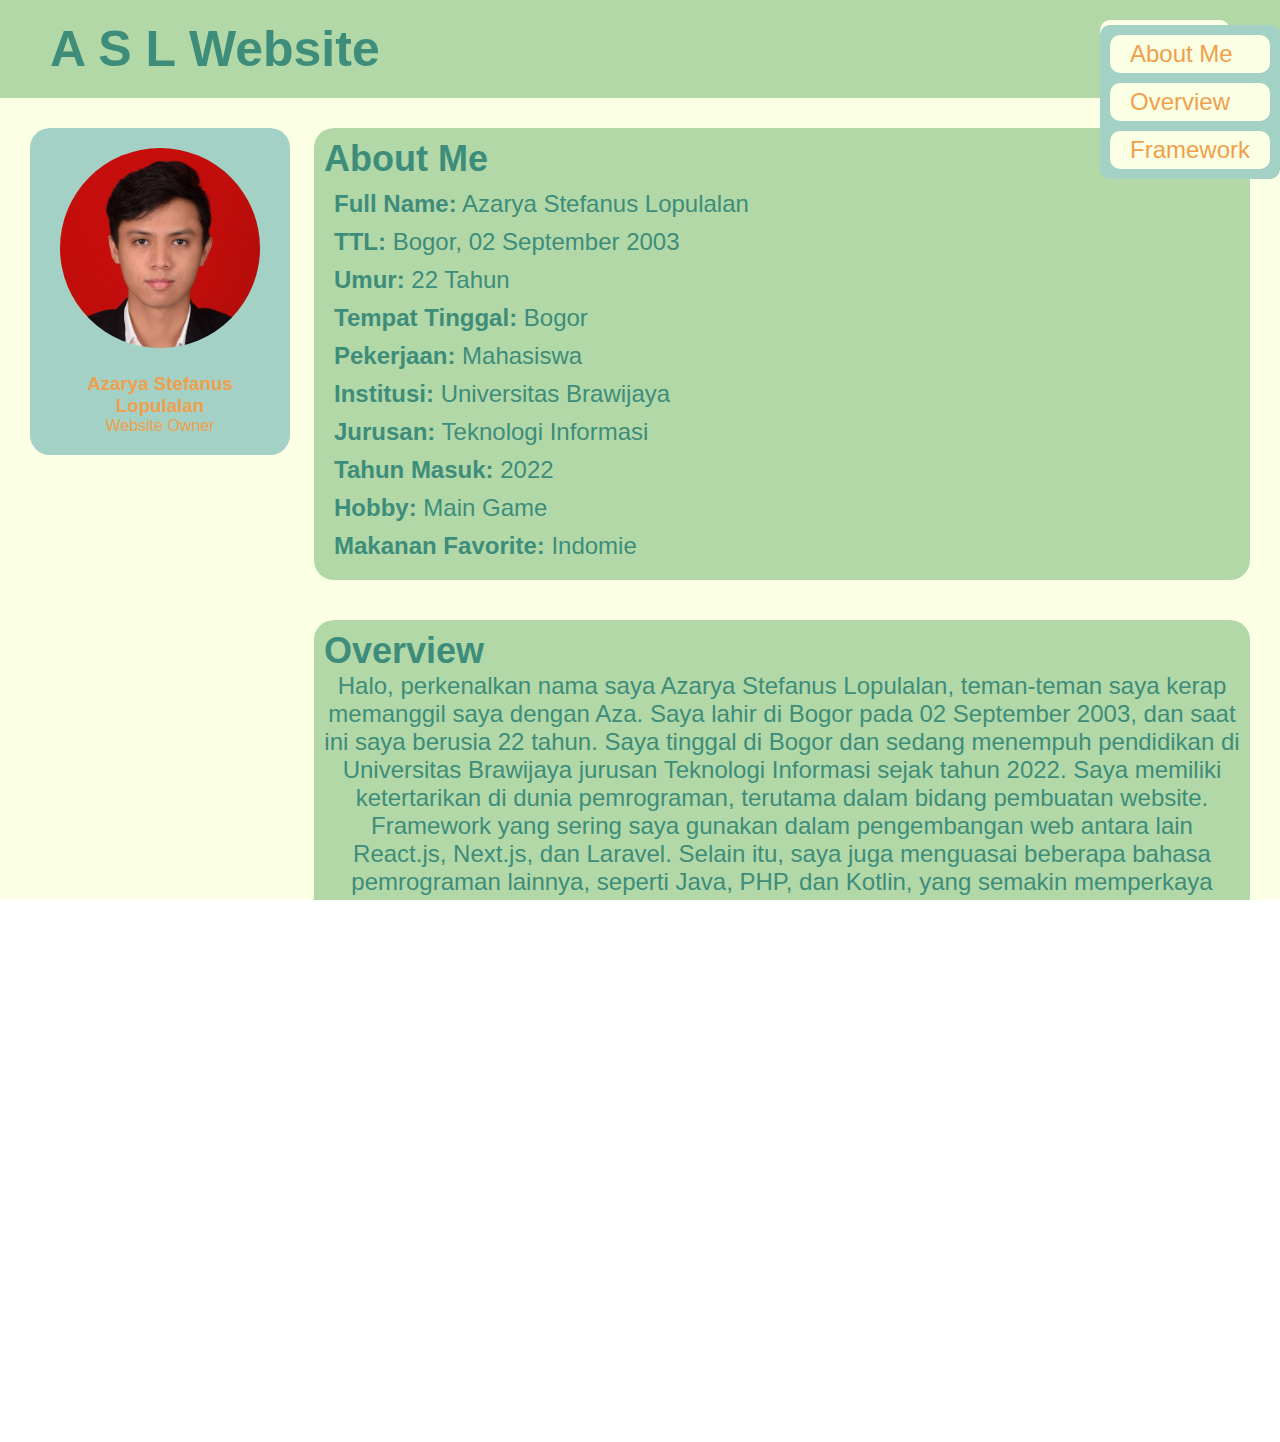
==== Tugas akhir html/index.html @ 1e3adb06 "first push" ====
<!DOCTYPE html>
<html lang="en">
<head>
    <meta charset="UTF-8">
    <meta name="viewport" content="width=device-width, initial-scale=1.0">
    <title>ASL Website</title>
    <link rel="stylesheet" href="styles/styles.css">
    <script defer src="script/script.js"></script>
</head>
<body>
    <header>
        <h1>A S L Website</h1>
        <button id="menuButton">
            <img src="assets/dropdown.svg" alt="">
            <span>Menu</span>
        </button>
        <ul id="menuDropdown" class="dropdown-menu hidden">
            <button onclick="scrollToSection('about')">About Me</button>
            <button onclick="scrollToSection('overview')">Overview</button>
            <button onclick="scrollToSection('framework')">Framework</button>
        </ul>
    </header>

    <main>
        <article>
            <section id="about">
                <h2>About Me</h2>
                <ol>
                    <li><b>Full Name:</b> Azarya Stefanus Lopulalan</li>
                    <li><b>TTL:</b> Bogor, 02 September 2003</li>
                    <li><b>Umur:</b> <span id="umur"></span> Tahun</li>
                    <li><b>Tempat Tinggal:</b> Bogor</li>
                    <li><b>Pekerjaan:</b> Mahasiswa</li>
                    <li><b>Institusi:</b> Universitas Brawijaya</li>
                    <li><b>Jurusan:</b> Teknologi Informasi</li>
                    <li><b>Tahun Masuk:</b> 2022</li>
                    <li><b>Hobby:</b> Main Game</li>
                    <li><b>Makanan Favorite:</b> Indomie</li>
                </ol>
            </section>

            <section id="overview">
                <h2>Overview</h2>
                <p>
                    Halo, perkenalkan nama saya Azarya Stefanus Lopulalan, teman-teman saya kerap memanggil saya dengan Aza. Saya lahir di Bogor pada 02 September 2003, dan saat ini saya berusia <span id="umurText"></span> tahun. Saya tinggal di Bogor dan sedang menempuh pendidikan di Universitas Brawijaya jurusan Teknologi Informasi sejak tahun 2022. Saya memiliki ketertarikan di dunia pemrograman, terutama dalam bidang pembuatan website. Framework yang sering saya gunakan dalam pengembangan web antara lain React.js, Next.js, dan Laravel. Selain itu, saya juga menguasai beberapa bahasa pemrograman lainnya, seperti Java, PHP, dan Kotlin, yang semakin memperkaya kemampuan saya dalam membangun berbagai aplikasi berbasis web dan mobile. Dalam pembuatan laman web ini saya menggunakan framework Next.js.
                </p>
            </section>

            <section id="framework">
                <h2>My Favorite Framework to Code</h2>
                <marquee>
                    <img src="assets/Reactpict.svg" alt="React">
                    <img src="assets/phppict.svg" alt="PHP">
                    <img src="assets/nextpict.svg" alt="Next.js">
                </marquee>
            </section>
        </article>

        <aside>
            <img src="assets/PassFoto.jpg" alt="PasFoto">
            <div>
                <h3>Azarya Stefanus Lopulalan</h3>
                <p>Website Owner</p>
            </div>
        </aside>
    </main>

    <footer>
        <p>Design & Code by Azarya S. L.</p>
    </footer>
</body>
</html>
---- Tugas akhir html/styles/styles.css ----
html,
body {
  max-width: 100vw;
  overflow-x: hidden;
  height: 100%;
  margin: 0;
  padding: 0;
  display: flex;
  flex-direction: column;
}

body {
  color: var(--foreground);
  background: var(--background);
  font-family: Arial, Helvetica, sans-serif;
  -webkit-font-smoothing: antialiased;
  -moz-osx-font-smoothing: grayscale;
}

* {
  box-sizing: border-box;
  padding: 0;
  margin: 0;
}

a {
  color: inherit;
  text-decoration: none;
}

@media (prefers-color-scheme: dark) {
  html {
    color-scheme: dark;
  }
}

main {
  display: flex;
  flex-direction: row-reverse;
  gap: 1.5rem;
  background-color: #FBFFE4;
  padding: 30px;
  width: 100vw;
}

@media (max-width: 768px) {
  main {
    flex-direction: column-reverse;
    align-items: center;
  }
}

footer {
  background-color: #B3D8A8;
  color: #FBFFE4;
  display: flex;
  justify-content: center;
  padding: 10px 0;
  font-size: 14px;
  position: relative;
  bottom: 0px;
}

header {
  background-color: #B3D8A8;
  color: #3D8D7A;
  display: flex;
  justify-content: space-between;
  padding: 20px 50px;
  font-size: 25px;
  position: sticky;
  top: 0;
}

aside {
  flex: 1;
  background-color: #A3D1C6;
  padding: 20px 30px;
  display: flex;
  flex-direction: column;
  gap: 5px;
  align-items: center;
  color: #F0A04B;
  border-radius: 20px;
  max-height: fit-content;
}

aside img{
  width: 200px;
  height: 200px;
  border-radius: 80%;
  object-fit: cover;
  object-position: top;
  margin-bottom: 20px;
}

aside div {
  text-align: center;
}

article {
  flex: 5;
  display: flex;
  flex-direction: column;
  gap: 40px;
  font-size: x-large;
  max-width: 75vw;
}

article p{
  text-align: center;
}

@media (max-width: 768px) {
  article p{
    font-size: medium;
  }
}

@media (max-width: 768px) {
  article h2{
    font-size: larger;
  }
}

@media (max-width: 768px) {
  article li{
    font-size: medium;
  }
}

article section {
  background-color: #B3D8A8;
  color: #3D8D7A;
  padding: 10px;
  border-radius: 20px;
}

button {
  background-color: #FBFFE4;
  font-size: x-large;
  padding: 5px 20px;
  color: #F0A04B;
  border: 0px;
  border-radius: 10px;
  display: flex;
}

@media (max-width: 768px) {
  button span {
    display: none;
  }
}

header button:hover {
  opacity: 80%;
}

header button img{
  align-items: center;
  justify-items: center;
}

header ul {
  background-color: #A3D1C6;
  position: absolute;
  padding: 10px;
  border-radius: 10px;
  margin-top: 5px;
  display: flex;
  flex-direction:column;
  row-gap: 10px;
  right: 0px;
}

article ol{
  padding: 10px;
  display: flex;
  flex-direction: column;
  list-style: none;
  gap: 10px;
}

article img{
  padding: 20px;
}
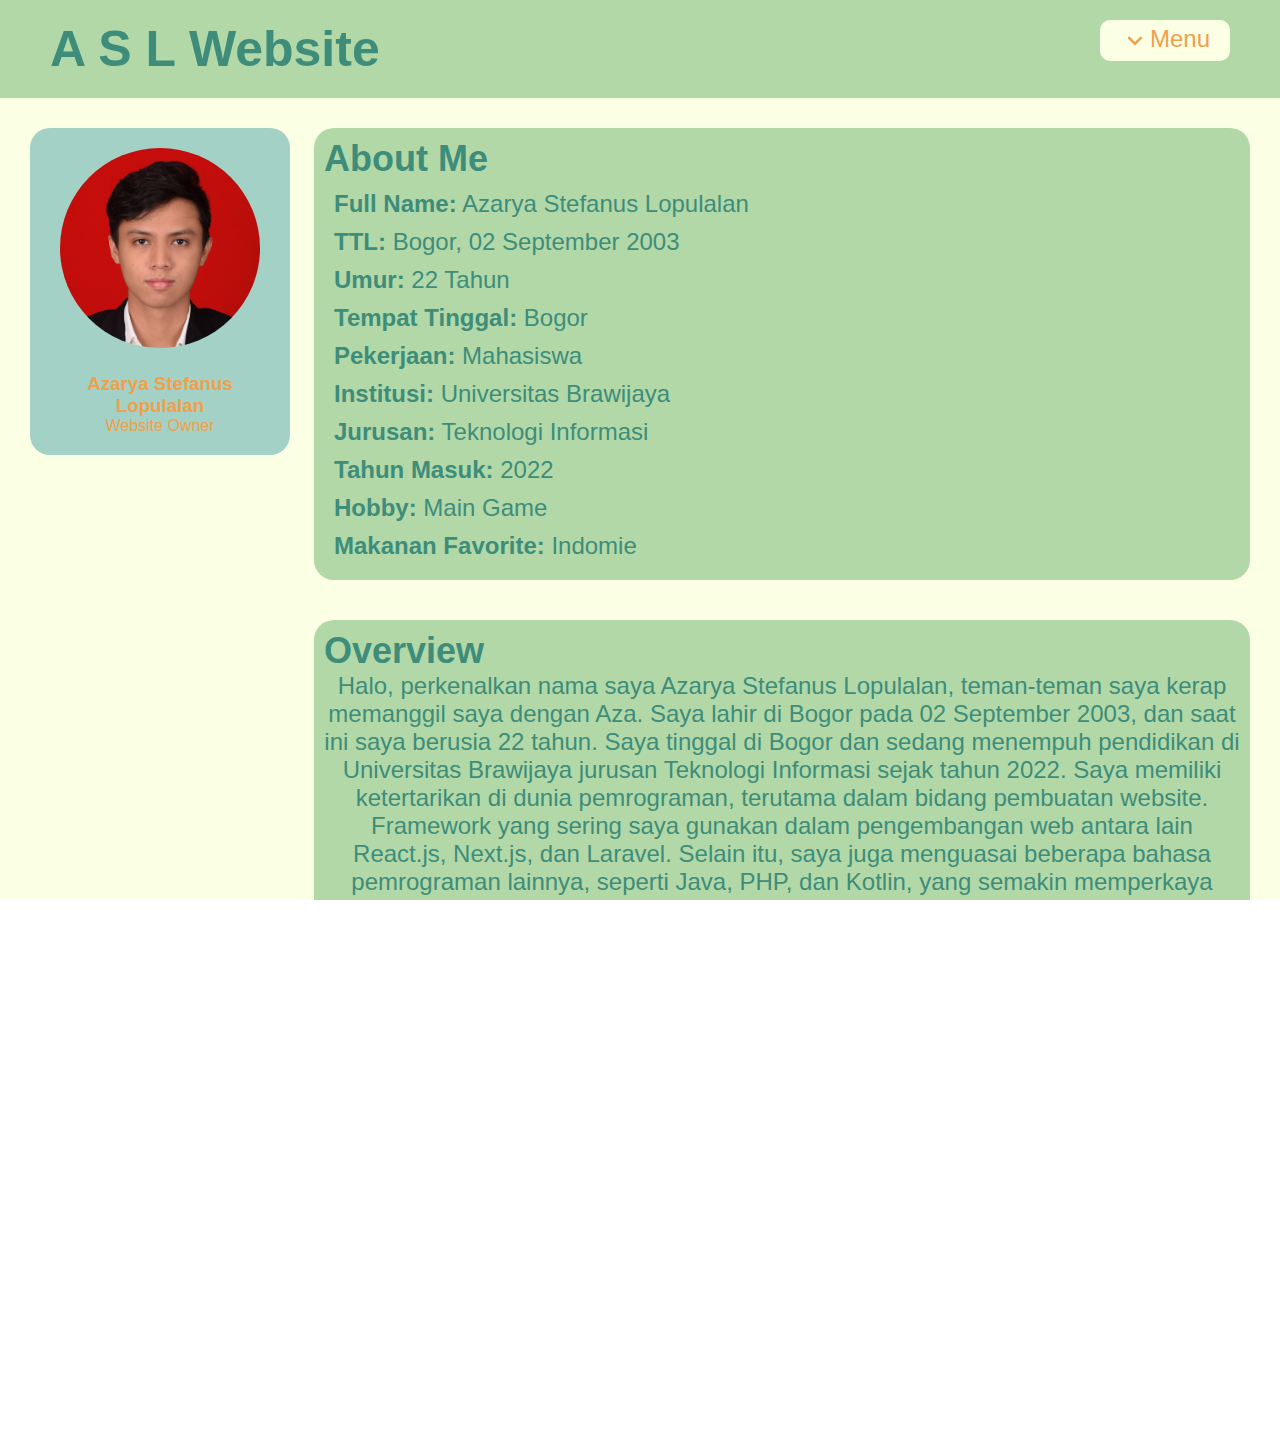
==== commit 3ca5d550: "push" ====
--- a/Tugas akhir html/index.html
+++ b/Tugas akhir html/index.html
@@ -10,15 +10,17 @@
 <body>
     <header>
         <h1>A S L Website</h1>
-        <button id="menuButton">
-            <img src="assets/dropdown.svg" alt="">
-            <span>Menu</span>
-        </button>
-        <ul id="menuDropdown" class="dropdown-menu hidden">
-            <button onclick="scrollToSection('about')">About Me</button>
-            <button onclick="scrollToSection('overview')">Overview</button>
-            <button onclick="scrollToSection('framework')">Framework</button>
-        </ul>
+        <div>
+            <button id="menuButton">
+                <img src="assets/dropdown.svg" alt="">
+                <span>Menu</span>
+            </button>
+            <ul id="menuDropdown" class="dropdown-menu hidden">
+                <button onclick="scrollToSection('about')">About Me</button>
+                <button onclick="scrollToSection('overview')">Overview</button>
+                <button onclick="scrollToSection('framework')">Framework</button>
+            </ul>
+        </div>
     </header>
 
     <main>
--- a/Tugas akhir html/styles/styles.css
+++ b/Tugas akhir html/styles/styles.css
@@ -181,6 +181,10 @@
   gap: 10px;
 }
 
+.hidden {
+    display: none;
+}
+
 article img{
   padding: 20px;
 }